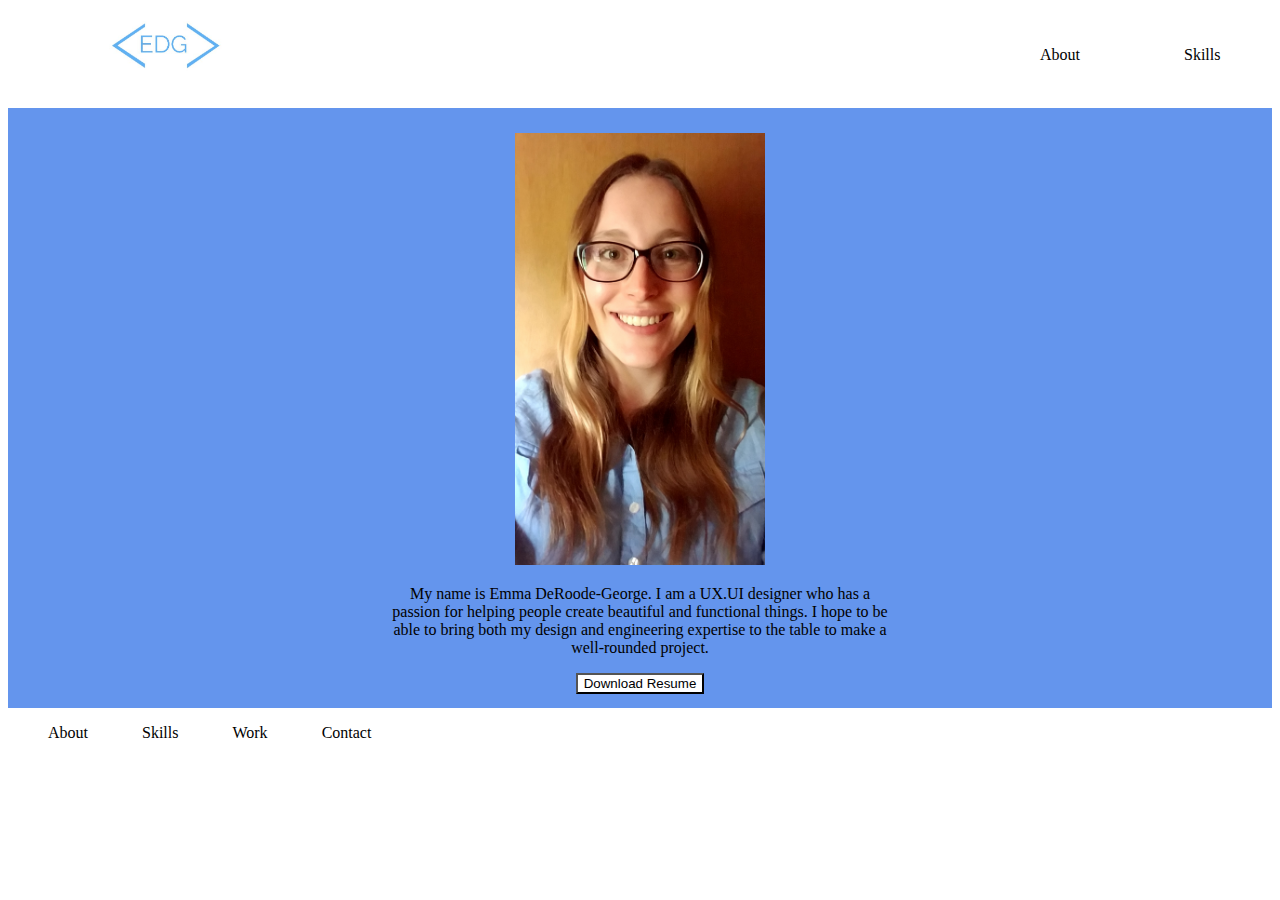
==== Homework-17/index.html @ 7c2c681a "First Commit" ====
<!DOCTYPE html>
<html lang="en">
<head>
    <meta charset="UTF-8">
    <meta name="viewport" content="width=device-width, initial-scale=1.0">
    <title>Document</title>
    <link rel="stylesheet" href="css/style.css" type="text/css">
</head>
<body>
    <header>
        <div class="logo">
            <img src="images/Logo.JPG">
        </div>
            <nav class="inline-block">
                <ul>
                    <li class="inline-block">About</li>
                    <li class="inline-block">Skills</li>
                    <li class="inline-block">Work</li>
                    <li class="inline-block">Contact</li>
                </ul>
            </nav>
    </header>
    
    <section class="heroImg">
        <div class="content">
            <img src="images/profile photo.jpg">
            <p>My name is Emma DeRoode-George. I am a UX.UI designer who has a passion for helping people create beautiful and functional things. I hope to be able to bring both my design and engineering expertise to the table to make a well-rounded project. </p>
            <button>Download Resume</button>
        </div>
    </section>

    <footer>
        <ul>
            <li class="inline-block">About</li>
            <li class="inline-block">Skills</li>
            <li class="inline-block">Work</li>
            <li class="inline-block">Contact</li>
        </ul>
    </footer>
</body>
</html>
---- Homework-17/css/style.css ----
.inline-block{
    display: inline-block;
    vertical-align: top;
}
header {
    height: 100px;
}
.logo{
    width: 23%;
    padding: 1%;
    text-align: center;
}
div.logo img{
    height: 50px;
}
nav{
    width: 73%;
    padding: 1%;
}
nav.inline-block ul {
    width: 50%;
    position: absolute;
    top: 30px;
    left: 1000px;
}
nav.inline-block ul li{
    margin: 0px;
    margin-right: 100px;
}
.heroImg{
    height: 550px;
    padding: 25px;
    background-color: cornflowerblue;
}
.content{
    width: 500px;
    margin: 0 auto;
    text-align: center;
}
div.content img {
    height: auto;
    width: 50%;
}
footer ul li{
    margin: 0px;
    margin-right: 50px;
}
div.content button {
    background-color: white;
}
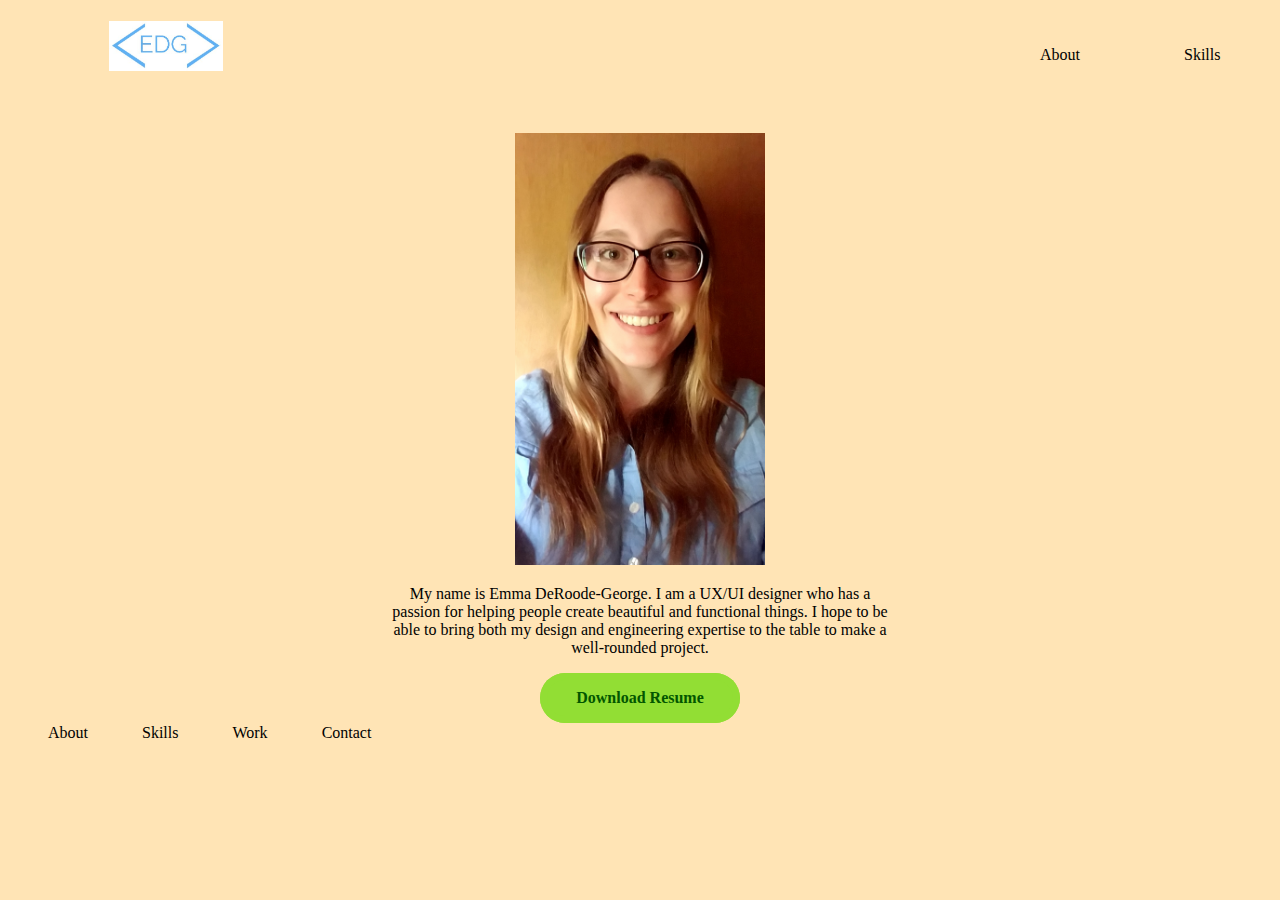
==== commit 79551fbf: "Adding Homework 18" ====
--- a/Homework-17/index.html
+++ b/Homework-17/index.html
@@ -24,7 +24,7 @@
     <section class="heroImg">
         <div class="content">
             <img src="images/profile photo.jpg">
-            <p>My name is Emma DeRoode-George. I am a UX.UI designer who has a passion for helping people create beautiful and functional things. I hope to be able to bring both my design and engineering expertise to the table to make a well-rounded project. </p>
+            <p>My name is Emma DeRoode-George. I am a UX/UI designer who has a passion for helping people create beautiful and functional things. I hope to be able to bring both my design and engineering expertise to the table to make a well-rounded project. </p>
             <button>Download Resume</button>
         </div>
     </section>
--- a/Homework-17/css/style.css
+++ b/Homework-17/css/style.css
@@ -1,3 +1,12 @@
+*{
+    /*background-image: url(../images/watercolor.jpg);
+    background-position: center;
+    background-repeat: no-repeat;
+    background-size: cover;*/
+    background-color: moccasin;
+    font-family: "Open Sans";
+}
+
 .inline-block{
     display: inline-block;
     vertical-align: top;
@@ -30,7 +39,6 @@
 .heroImg{
     height: 550px;
     padding: 25px;
-    background-color: cornflowerblue;
 }
 .content{
     width: 500px;
@@ -45,6 +53,31 @@
     margin: 0px;
     margin-right: 50px;
 }
-div.content button {
-    background-color: white;
-}+:root {
+    --background: #E5FFB3;
+    --background-accent: #DBF8A3;
+    --background-accent-2: #BDE66E;
+    --light: #92DE34;
+    --dark: #69BC22;
+    --text: #025600;
+  }
+
+  button {
+    display: block;
+    cursor: pointer;
+    outline: none;
+    border: none;
+    background-color: var(--light);
+    width: 200px;
+    height: 50px;
+    border-radius: 30px;
+    font-size: 1rem;
+    font-weight: 600;
+    color: var(--text);
+    background-size: 100% 100%;
+    box-shadow: 0 0 0 7px var(--light) inset;
+    margin-bottom: 15px;
+    text-align: center;
+    position: absolute;
+    margin-left: 150px;
+  }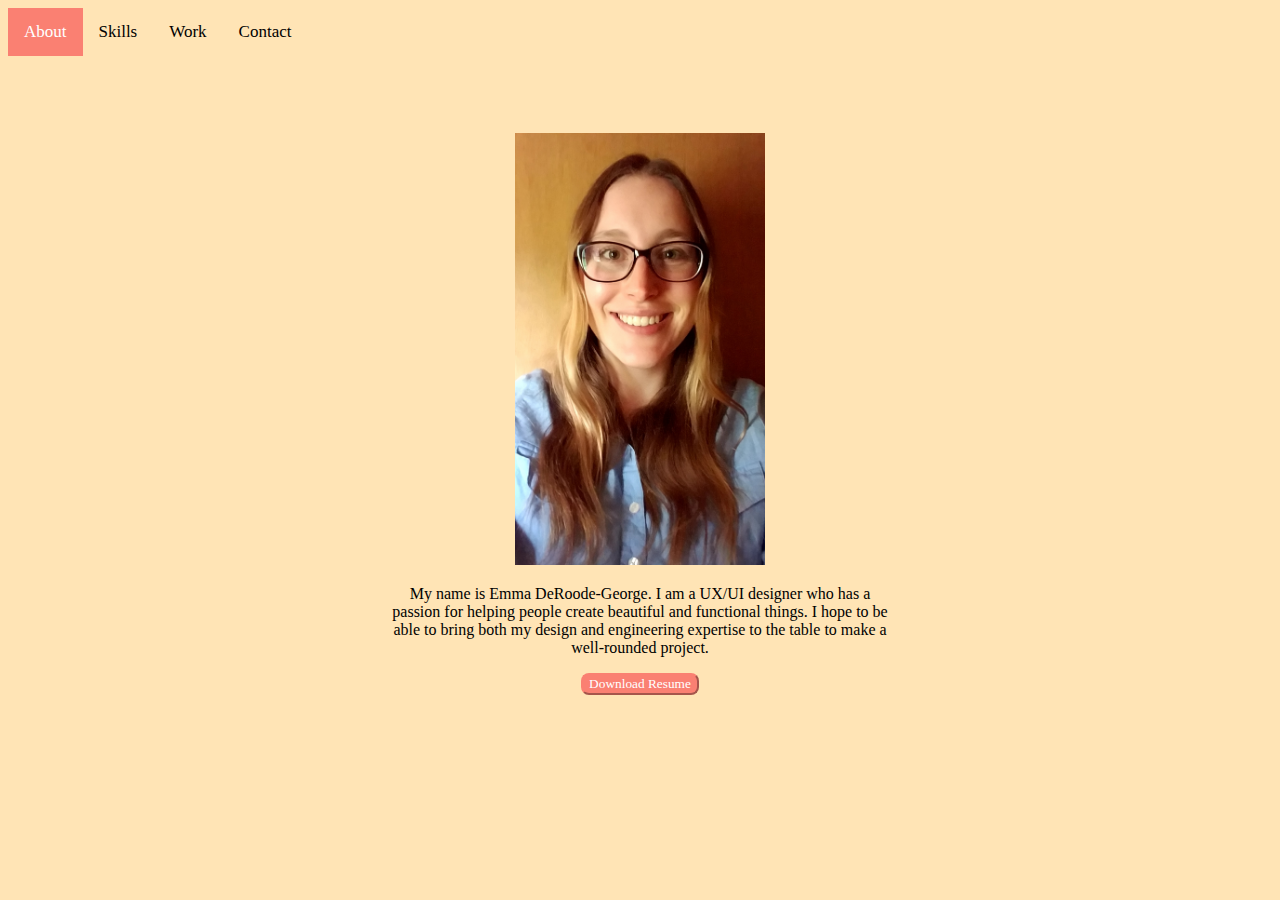
==== commit f111488a: "Updates to Portfolio" ====
--- a/Homework-17/index.html
+++ b/Homework-17/index.html
@@ -5,22 +5,29 @@
     <meta name="viewport" content="width=device-width, initial-scale=1.0">
     <title>Document</title>
     <link rel="stylesheet" href="css/style.css" type="text/css">
+    <link rel="stylesheet" href="https://cdnjs.cloudflare.com/ajax/libs/font-awesome/4.7.0/css/font-awesome.min.css">
 </head>
 <body>
     <header>
-        <div class="logo">
-            <img src="images/Logo.JPG">
+        <div class="topnav" id="myTopnav">
+            <a href="#about" class="active">About</a>
+            <a href="#skills">Skills</a>
+            <a href="#work">Work</a>
+            <a href="#contact">Contact</a>
+            <a href="javascript:void(0);" class="icon" onclick="myFunction()">
+                <i class="fa fa-bars"></i>
+            </a>
         </div>
-            <nav class="inline-block">
+        <!--    <nav class="inline-block">
                 <ul>
-                    <li class="inline-block">About</li>
-                    <li class="inline-block">Skills</li>
-                    <li class="inline-block">Work</li>
-                    <li class="inline-block">Contact</li>
+                    <button class="inline-block">About</button>
+                    <button class="inline-block">Skills</button>
+                    <button class="inline-block">Work</button>
+                    <button class="inline-block">Contact</button>
                 </ul>
-            </nav>
+            </nav> 
+        -->
     </header>
-    
     <section class="heroImg">
         <div class="content">
             <img src="images/profile photo.jpg">
@@ -28,14 +35,5 @@
             <button>Download Resume</button>
         </div>
     </section>
-
-    <footer>
-        <ul>
-            <li class="inline-block">About</li>
-            <li class="inline-block">Skills</li>
-            <li class="inline-block">Work</li>
-            <li class="inline-block">Contact</li>
-        </ul>
-    </footer>
 </body>
 </html>--- a/Homework-17/css/style.css
+++ b/Homework-17/css/style.css
@@ -7,20 +7,12 @@
     font-family: "Open Sans";
 }
 
-.inline-block{
-    display: inline-block;
-    vertical-align: top;
-}
 header {
     height: 100px;
 }
-.logo{
-    width: 23%;
-    padding: 1%;
-    text-align: center;
-}
-div.logo img{
-    height: 50px;
+/*.inline-block{
+    display: inline-block;
+    vertical-align: top;
 }
 nav{
     width: 73%;
@@ -35,7 +27,33 @@
 nav.inline-block ul li{
     margin: 0px;
     margin-right: 100px;
-}
+}*/
+
+.topnav {
+    background-color:moccasin;
+    overflow: hidden;
+  }
+  .topnav a {
+    float: left;
+    display: block;
+    color: black;
+    text-align: center;
+    padding: 14px 16px;
+    text-decoration: none;
+    font-size: 17px;
+  }
+  .topnav a:hover {
+    background-color:salmon;
+    color: white;
+  }
+
+  .topnav a.active {
+    background-color: salmon;
+    color: white;
+  }
+  .topnav .icon {
+    display: none;
+  }
 .heroImg{
     height: 550px;
     padding: 25px;
@@ -49,35 +67,10 @@
     height: auto;
     width: 50%;
 }
-footer ul li{
-    margin: 0px;
-    margin-right: 50px;
-}
-:root {
-    --background: #E5FFB3;
-    --background-accent: #DBF8A3;
-    --background-accent-2: #BDE66E;
-    --light: #92DE34;
-    --dark: #69BC22;
-    --text: #025600;
+button {
+    background-color: salmon;
+    border-radius: 8px;
+    border-color: salmon;
+    font-family: "Open Sans";
+    color:white;
   }
-
-  button {
-    display: block;
-    cursor: pointer;
-    outline: none;
-    border: none;
-    background-color: var(--light);
-    width: 200px;
-    height: 50px;
-    border-radius: 30px;
-    font-size: 1rem;
-    font-weight: 600;
-    color: var(--text);
-    background-size: 100% 100%;
-    box-shadow: 0 0 0 7px var(--light) inset;
-    margin-bottom: 15px;
-    text-align: center;
-    position: absolute;
-    margin-left: 150px;
-  }